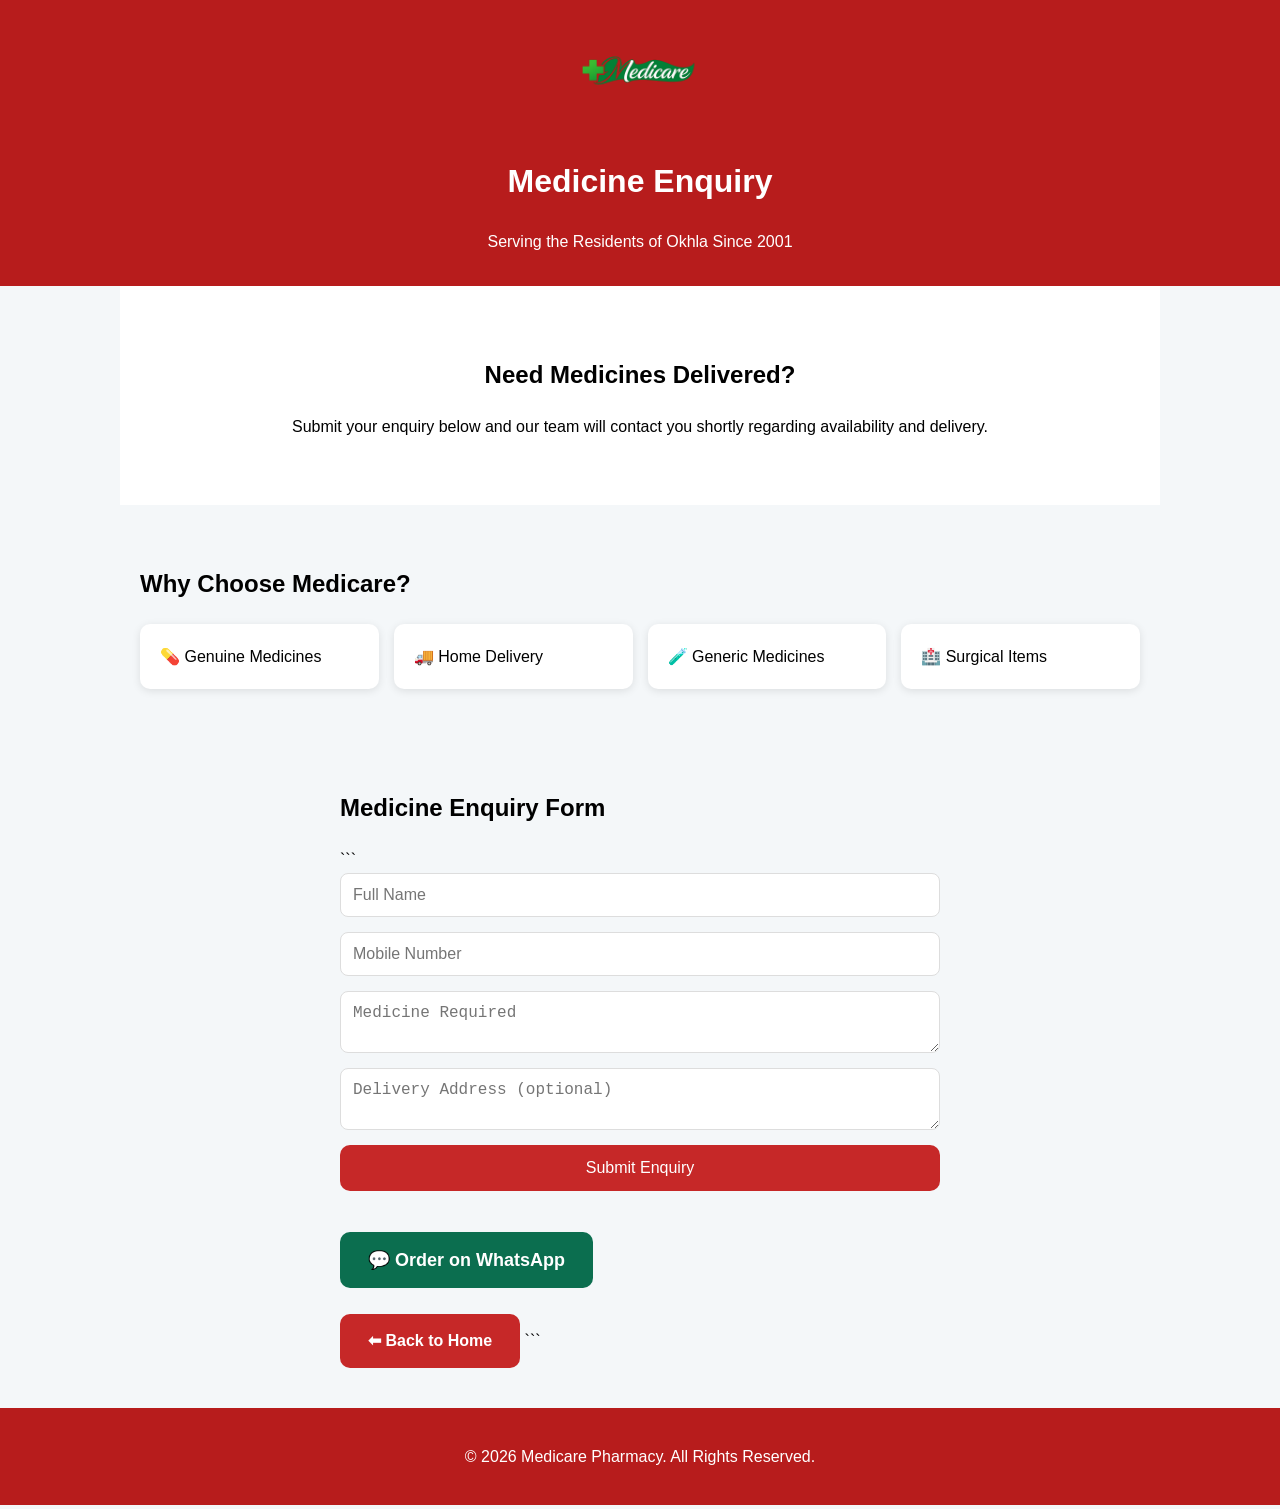
==== enquiry.html @ 8da7882e "Create enquiry.html" ====
<!DOCTYPE html>

<html lang="en">
<head>
    <meta charset="UTF-8">
    <meta name="viewport" content="width=device-width, initial-scale=1.0">
    <title>Medicine Enquiry | Medicare Pharmacy</title>
    <link rel="stylesheet" href="style.css">
</head>
<body>

<header>
    <img src="logo.png" alt="Medicare Pharmacy Logo" class="logo">
    <h1>Medicine Enquiry</h1>
    <p>Serving the Residents of Okhla Since 2001</p>
</header>

<section class="hero">
    <h2>Need Medicines Delivered?</h2>
    <p>Submit your enquiry below and our team will contact you shortly regarding availability and delivery.</p>
</section>

<section>
    <h2>Why Choose Medicare?</h2>
    <div class="cards">
        <div class="card">💊 Genuine Medicines</div>
        <div class="card">🚚 Home Delivery</div>
        <div class="card">🧪 Generic Medicines</div>
        <div class="card">🏥 Surgical Items</div>
    </div>
</section>

<section class="enquiry">
    <h2>Medicine Enquiry Form</h2>

```
<form action="https://api.web3forms.com/submit" method="POST">

    <input type="hidden" name="access_key" value="068bdc58-faac-4baa-9ae0-d7ec41ba170c">

    <input type="text" name="name" placeholder="Full Name" required>

    <input type="tel" name="phone" placeholder="Mobile Number" required>

    <textarea name="medicine" placeholder="Medicine Required" required></textarea>

    <textarea name="address" placeholder="Delivery Address (optional)"></textarea>

    <button type="submit">Submit Enquiry</button>

</form>

<br>

<a class="enquiry-btn"
   href="https://wa.me/919310411011?text=Hello%20Medicare%20Pharmacy%2C%20I%20would%20like%20to%20enquire%20about%20medicines."
   target="_blank">
   💬 Order on WhatsApp
</a>

<br><br>

<a class="directions-btn" href="index.html">
   ⬅ Back to Home
</a>
```

</section>

<footer>
    <p>© 2026 Medicare Pharmacy. All Rights Reserved.</p>
</footer>

</body>
</html>
---- style.css ----
body {
    margin: 0;
    font-family: Arial, sans-serif;
    line-height: 1.6;
    background: #f4f7f9;
}

header {
    background: #b71c1c;
    color: white;
    text-align: center;
    padding: 15px 20px;
}

.hero {
    text-align: center;
    padding: 50px 20px;
    background: white;
}

section {
    padding: 40px 20px;
    max-width: 1000px;
    margin: auto;
}

.cards {
    display: grid;
    grid-template-columns: repeat(auto-fit,minmax(220px,1fr));
    gap: 15px;
}

.card {
    background: white;
    padding: 20px;
    border-radius: 10px;
    box-shadow: 0 2px 8px rgba(0,0,0,0.1);
}

.whatsapp {
    position: fixed;
    right: 20px;
    bottom: 20px;
    background: #25d366;
    color: white;
    text-decoration: none;
    padding: 15px 20px;
    border-radius: 30px;
    font-weight: bold;
}

footer {
    text-align: center;
    background: #b71c1c;
    color: white;
    padding: 20px;
}

.enquiry-btn {
    display: inline-block;
    margin-top: 15px;
    background: #0b6e4f;
    color: white;
    text-decoration: none;
    padding: 14px 28px;
    border-radius: 10px;
    font-size: 18px;
    font-weight: bold;
    transition: 0.3s;
}

.enquiry-btn:hover {
    transform: translateY(-2px);
}

.logo {
    width: 180px;
    max-width: 80%;
    display: block;
    margin: 0 auto 15px;
}

.gallery {
    display: grid;
    grid-template-columns: repeat(3, 1fr);
    gap: 15px;
    margin-top: 20px;
}

@media (max-width: 768px) {
    .gallery {
        grid-template-columns: 1fr;
    }
}

.gallery img {
    width: 100%;
    height: 180px;
    object-fit: cover;
    border-radius: 12px;
    box-shadow: 0 2px 10px rgba(0,0,0,0.15);
}

.directions-btn {
display: inline-block;
background: #c62828;
color: white;
text-decoration: none;
padding: 14px 28px;
border-radius: 10px;
font-weight: bold;
}

.stats {
display: flex;
justify-content: center;
gap: 20px;
flex-wrap: wrap;
padding: 30px 20px;
background: #fff3f3;
}

.stat-box {
background: white;
padding: 20px;
border-radius: 12px;
min-width: 180px;
text-align: center;
box-shadow: 0 2px 10px rgba(0,0,0,0.1);
}

.stat-box h2 {
color: #c62828;
margin: 0;
}

.stat-box p {
margin-top: 10px;
}

iframe {
border: none;
border-radius: 12px;
background: white;
}

.enquiry {
    padding: 40px 20px;
    max-width: 600px;
    margin: auto;
}

.enquiry form {
    display: flex;
    flex-direction: column;
    gap: 15px;
}

.enquiry input,
.enquiry textarea {
    padding: 12px;
    border: 1px solid #ddd;
    border-radius: 8px;
    font-size: 16px;
}

.enquiry button {
    background: #c62828;
    color: white;
    border: none;
    padding: 14px;
    font-size: 16px;
    border-radius: 10px;
    cursor: pointer;
}

.enquiry button:hover {
    background: #a91f1f;
}
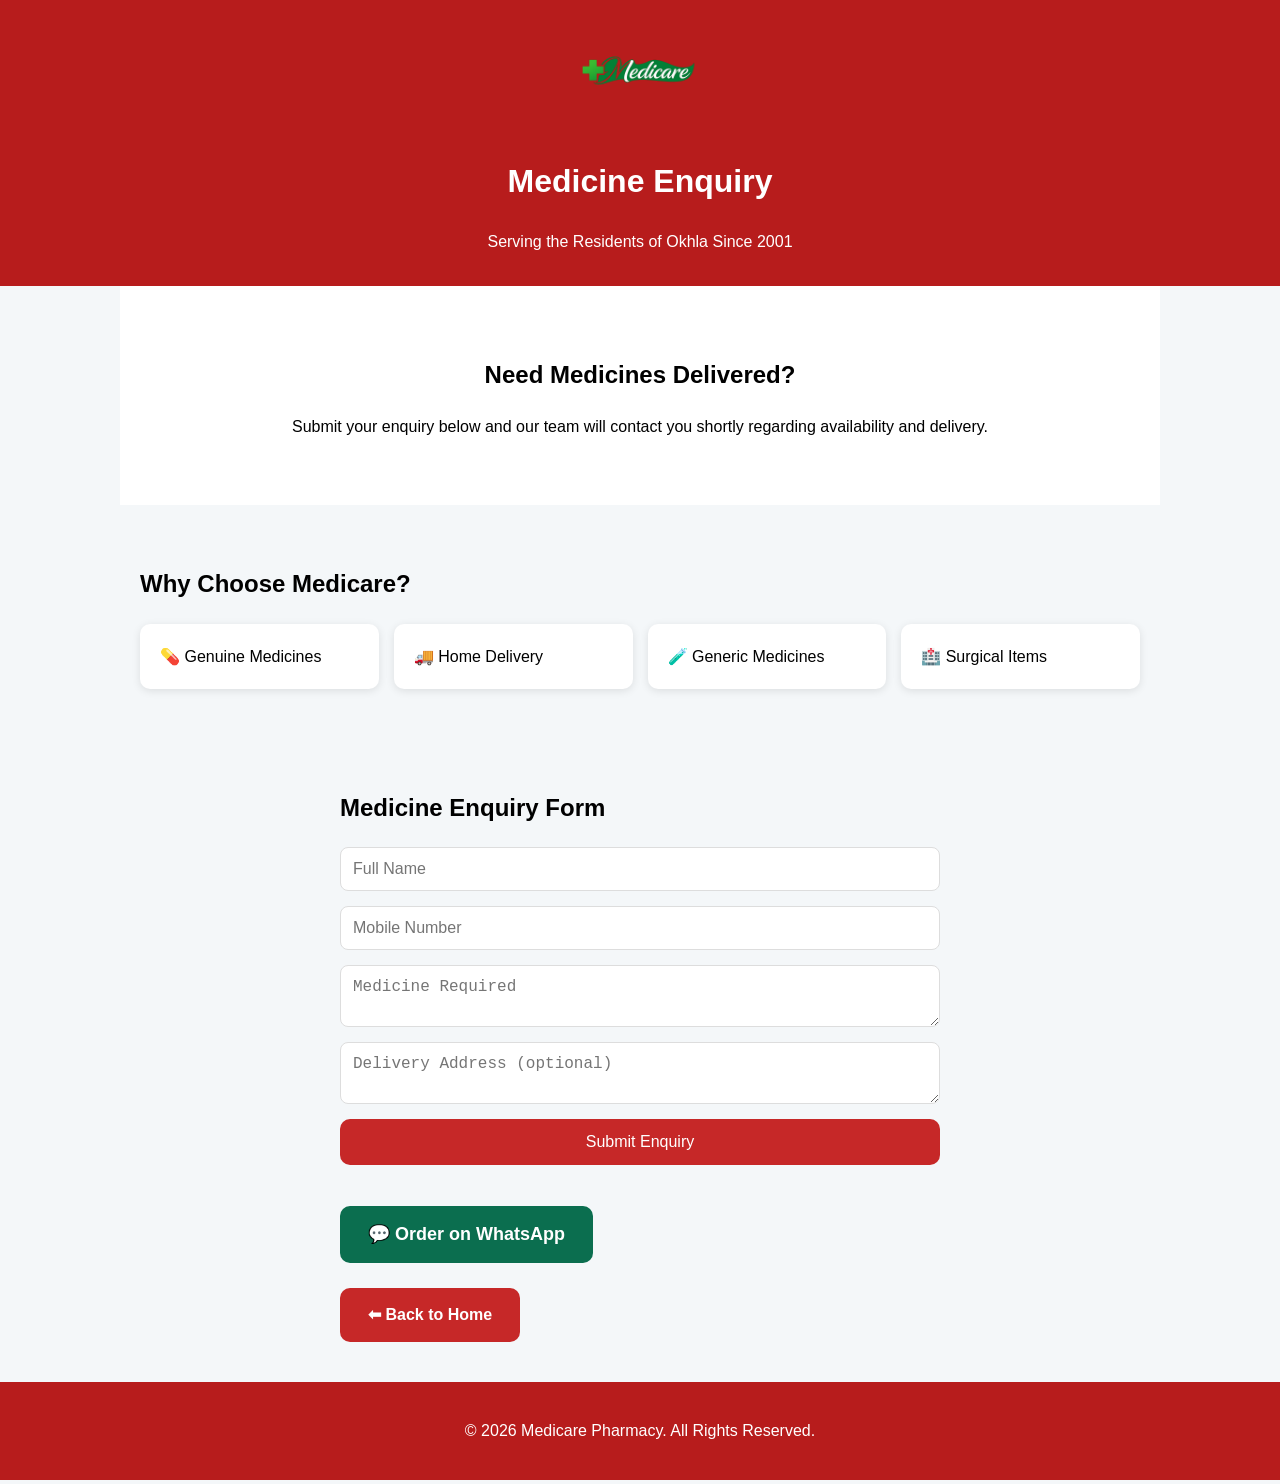
==== commit d8dfc282: "Update enquiry.html" ====
--- a/enquiry.html
+++ b/enquiry.html
@@ -33,7 +33,6 @@
 <section class="enquiry">
     <h2>Medicine Enquiry Form</h2>
 
-```
 <form action="https://api.web3forms.com/submit" method="POST">
 
     <input type="hidden" name="access_key" value="068bdc58-faac-4baa-9ae0-d7ec41ba170c">
@@ -63,7 +62,6 @@
 <a class="directions-btn" href="index.html">
    ⬅ Back to Home
 </a>
-```
 
 </section>
 
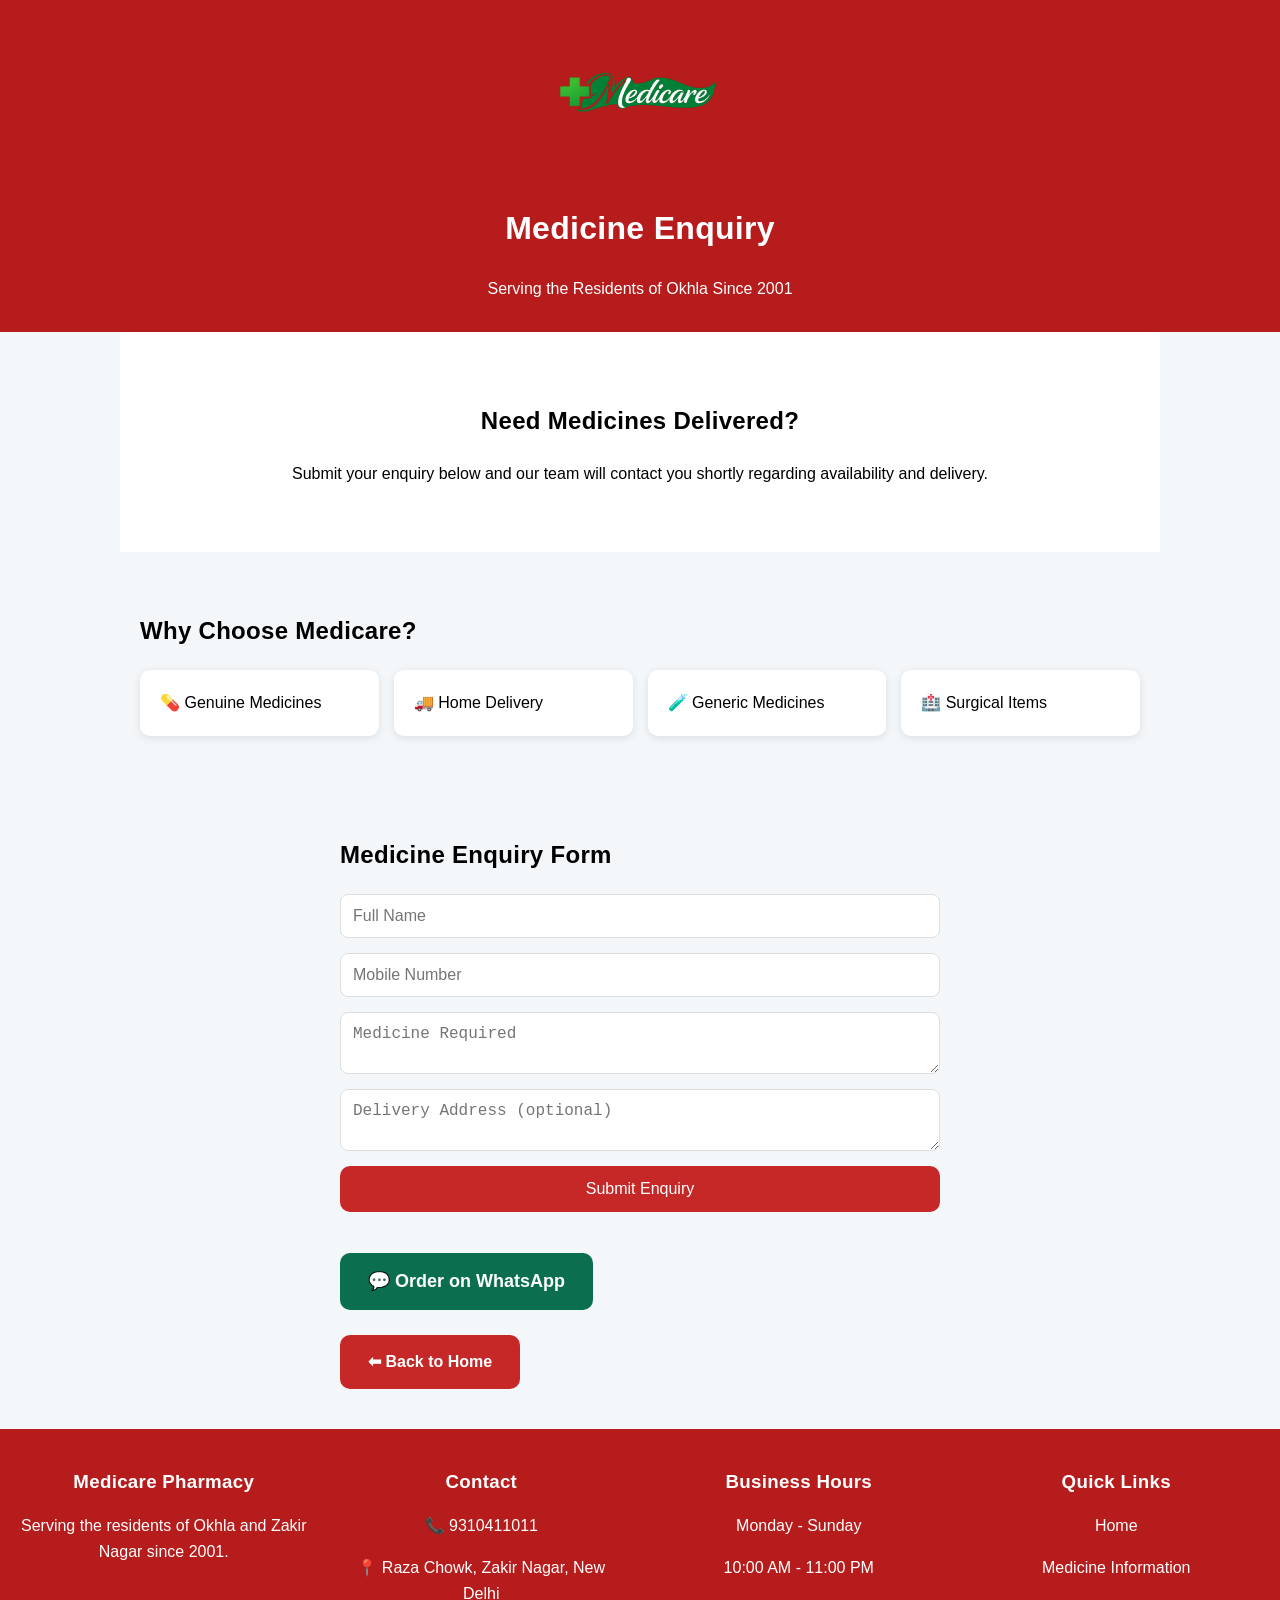
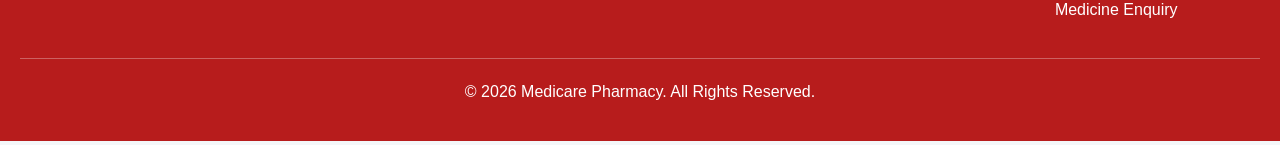
==== commit 39d82c44: "Update enquiry.html" ====
--- a/enquiry.html
+++ b/enquiry.html
@@ -66,7 +66,40 @@
 </section>
 
 <footer>
-    <p>© 2026 Medicare Pharmacy. All Rights Reserved.</p>
+    <div class="footer-content">
+
+    <div class="footer-section">
+        <h3>Medicare Pharmacy</h3>
+        <p>Serving the residents of Okhla and Zakir Nagar since 2001.</p>
+    </div>
+
+    <div class="footer-section">
+        <h3>Contact</h3>
+        <p>📞 9310411011</p>
+        <p>📍 Raza Chowk, Zakir Nagar, New Delhi</p>
+    </div>
+
+    <div class="footer-section">
+        <h3>Business Hours</h3>
+        <p>Monday - Sunday</p>
+        <p>10:00 AM - 11:00 PM</p>
+    </div>
+
+    <div class="footer-section">
+        <h3>Quick Links</h3>
+        <p><a href="index.html">Home</a></p>
+        <p><a href="medicines.html">Medicine Information</a></p>
+        <p><a href="enquiry.html">Medicine Enquiry</a></p>
+    </div>
+
+</div>
+
+<hr>
+
+<p class="copyright">
+    © 2026 Medicare Pharmacy. All Rights Reserved.
+</p>
+
 </footer>
 
 </body>
--- a/style.css
+++ b/style.css
@@ -1,6 +1,6 @@
 body {
     margin: 0;
-    font-family: Arial, sans-serif;
+    font-family: 'Poppins', sans-serif;
     line-height: 1.6;
     background: #f4f7f9;
 }
@@ -74,7 +74,7 @@
 }
 
 .logo {
-    width: 180px;
+    width: 250px;
     max-width: 80%;
     display: block;
     margin: 0 auto 15px;
@@ -176,4 +176,46 @@
 
 .enquiry button:hover {
     background: #a91f1f;
-}+}
+
+h1, h2, h3 {
+    font-weight: 600;
+    letter-spacing: 0.3px;
+}
+
+.footer-content {
+display: flex;
+justify-content: space-between;
+flex-wrap: wrap;
+gap: 30px;
+}
+
+.footer-section {
+flex: 1;
+min-width: 220px;
+}
+
+.footer-section h3 {
+margin-bottom: 10px;
+}
+
+.footer-section a {
+color: white;
+text-decoration: none;
+}
+
+.footer-section a:hover {
+text-decoration: underline;
+}
+
+footer hr {
+border: none;
+border-top: 1px solid rgba(255,255,255,0.3);
+margin: 20px 0;
+}
+
+.copyright {
+text-align: center;
+margin-top: 10px;
+}
+
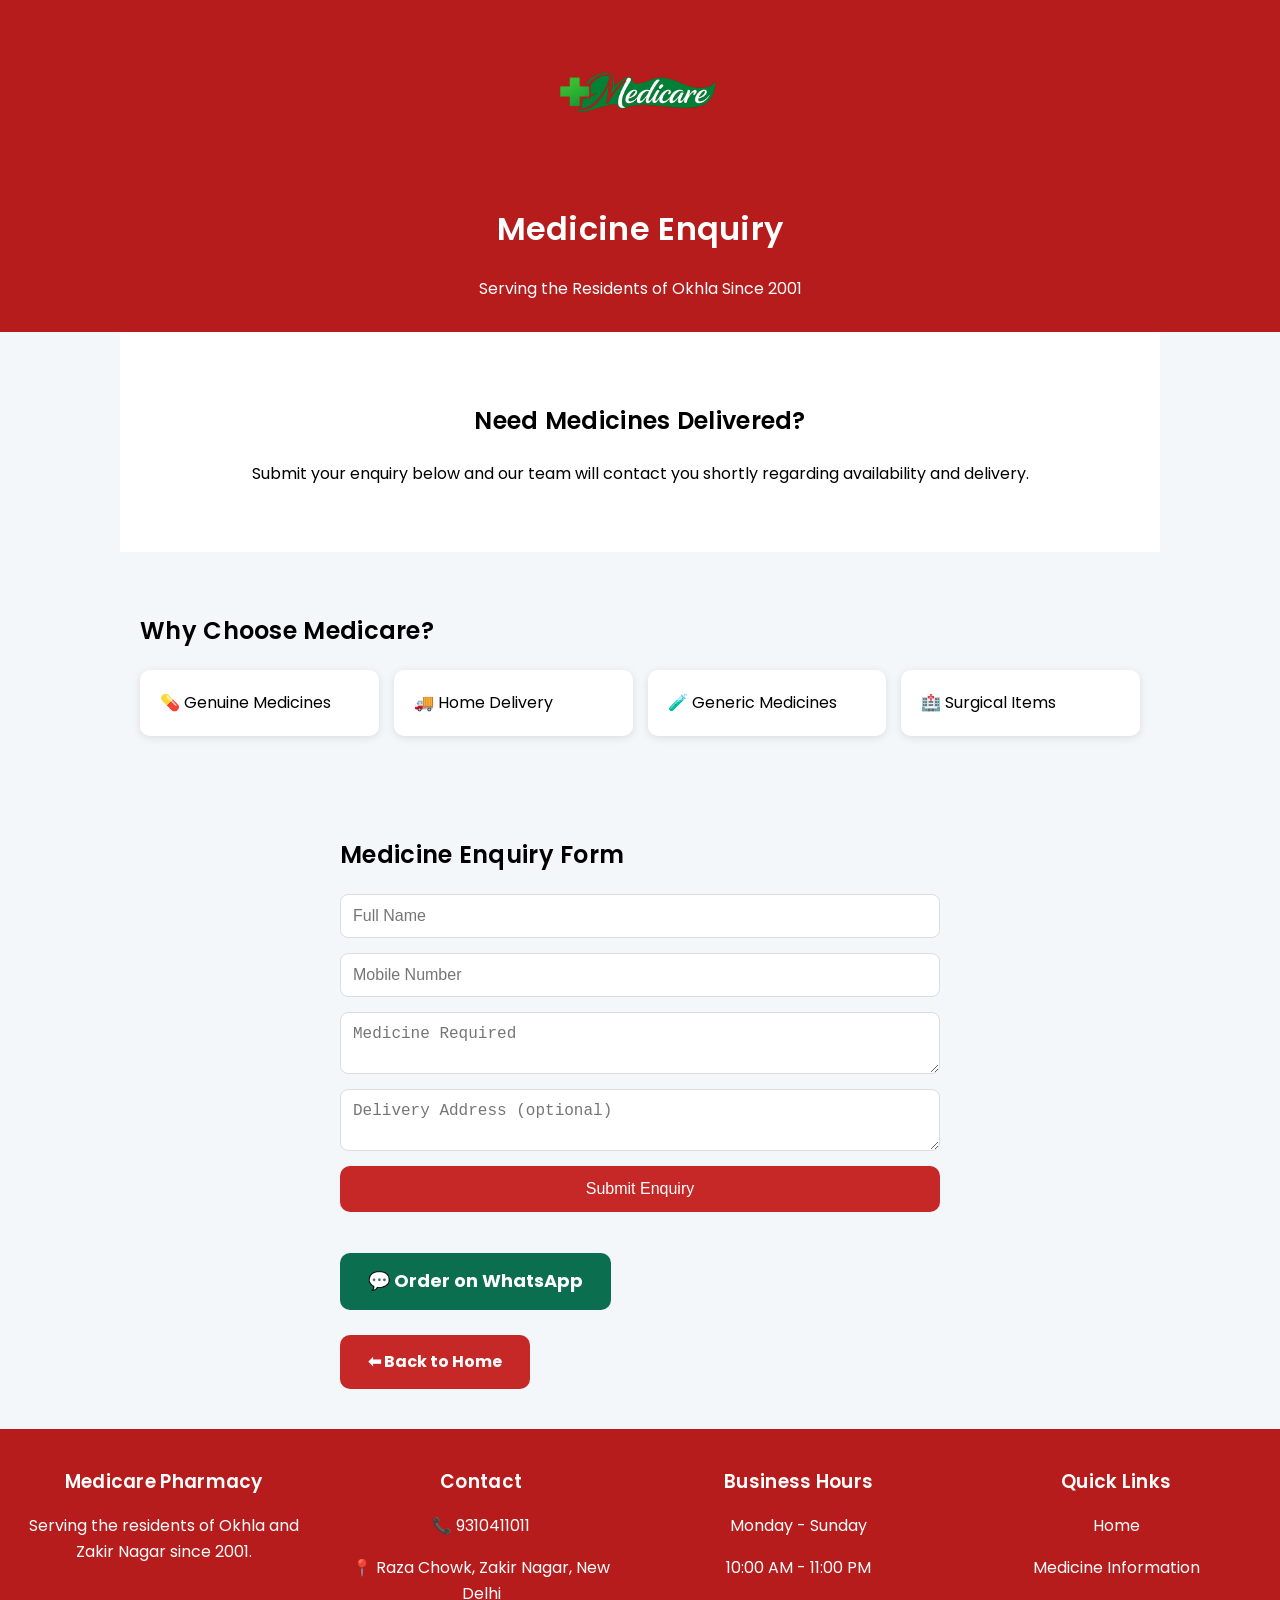
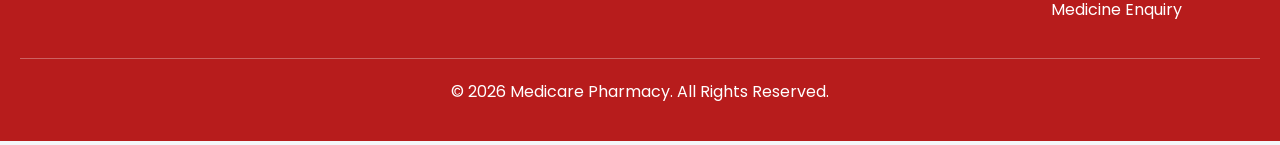
==== commit 3d0d19bc: "Update enquiry.html" ====
--- a/enquiry.html
+++ b/enquiry.html
@@ -4,7 +4,36 @@
 <head>
     <meta charset="UTF-8">
     <meta name="viewport" content="width=device-width, initial-scale=1.0">
+
     <title>Medicine Enquiry | Medicare Pharmacy</title>
+
+    <meta name="description" content="Submit a medicine enquiry or upload your prescription to Medicare Pharmacy, Zakir Nagar, Okhla. We'll help you check medicine availability quickly.">
+
+    <meta name="keywords" content="Medicine Enquiry, Prescription Upload, Medicare Pharmacy, Zakir Nagar Pharmacy, Okhla Pharmacy, Medicine Availability">
+
+    <meta name="author" content="Medicare Pharmacy">
+    <meta name="robots" content="index, follow">
+
+    <!-- Theme Color -->
+    <meta name="theme-color" content="#1b8f4c">
+
+    <!-- Open Graph -->
+    <meta property="og:title" content="Medicine Enquiry | Medicare Pharmacy">
+    <meta property="og:description" content="Enquire about medicines or upload your prescription online with Medicare Pharmacy.">
+    <meta property="og:type" content="website">
+    <meta property="og:url" content="https://medicarepharmacy.github.io/medicare-pharmacy/enquiry.html">
+    <meta property="og:image" content="https://medicarepharmacy.github.io/medicare-pharmacy/favicon.png">
+
+    <!-- Favicon -->
+    <link rel="icon" type="image/png" sizes="32x32" href="favicon.png">
+    <link rel="apple-touch-icon" href="favicon.png">
+
+    <!-- Fonts -->
+    <link rel="preconnect" href="https://fonts.googleapis.com">
+    <link rel="preconnect" href="https://fonts.gstatic.com" crossorigin>
+    <link href="https://fonts.googleapis.com/css2?family=Poppins:wght@300;400;500;600;700&display=swap" rel="stylesheet">
+
+    <!-- Stylesheet -->
     <link rel="stylesheet" href="style.css">
 </head>
 <body>
